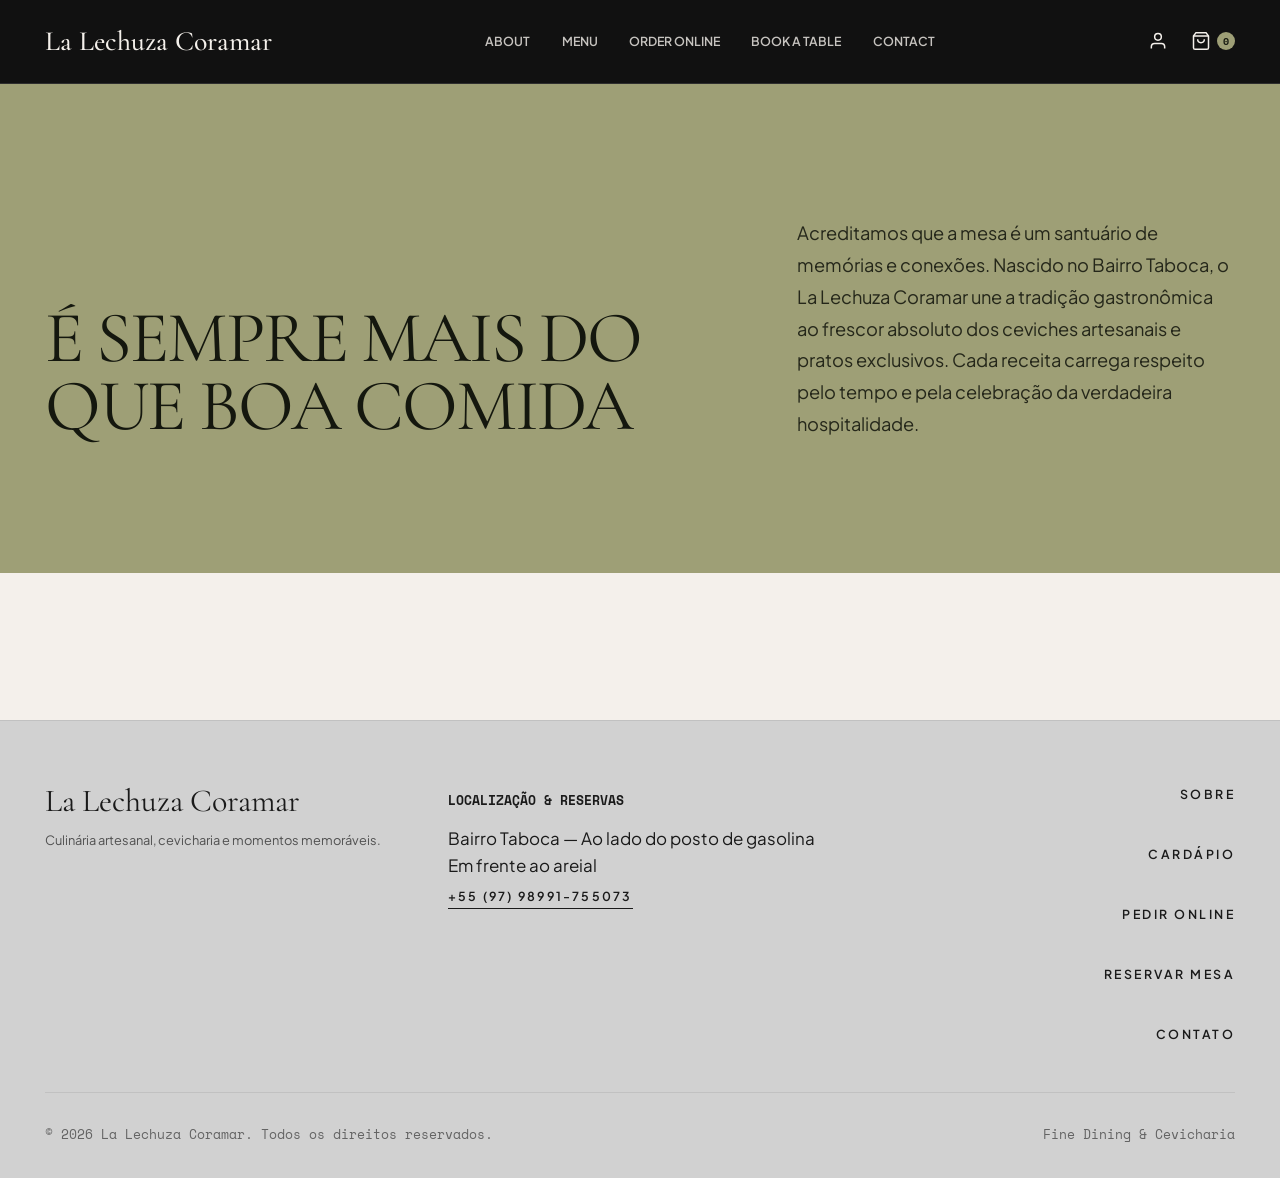
==== about.html @ c5bbcf6a "Primeiro comit Pj" ====
<!DOCTYPE html>
<html lang="pt-BR">
<head>
  <meta charset="UTF-8">
  <meta name="viewport" content="width=device-width, initial-scale=1.0">
  <title>Sobre Nós — La Lechuza Coramar</title>
  
  <link rel="preconnect" href="https://fonts.googleapis.com">
  <link rel="preconnect" href="https://fonts.gstatic.com" crossorigin>
  <link href="https://fonts.googleapis.com/css2?family=Cormorant+Garamond:ital,wght@0,300;0,400;0,500;0,600;0,700;1,400;1,600&family=Plus+Jakarta+Sans:wght@300;400;500;600;700&family=Space+Mono:wght@400;700&display=swap" rel="stylesheet">
  
  <link rel="stylesheet" href="style.css">
</head>
<body>
  
  <!-- O Javascript injeta o cabeçalho -->
  <div id="site-header"></div>

  <!-- CONTEÚDO EXCLUSIVO DESTA PÁGINA -->
  <main style="padding-top: var(--header-height); min-height: 80vh;">
    <section class="about-quote-section" aria-label="Filosofia e Sobre Nós">
      <div class="container">
        <div class="about-layout">
          <h2 class="about-quote-title">
            É SEMPRE MAIS DO QUE BOA COMIDA
          </h2>
          <div class="about-narrative">
            <p>
              Acreditamos que a mesa é um santuário de memórias e conexões. Nascido no Bairro Taboca, o La Lechuza Coramar une a tradição gastronômica ao frescor absoluto dos ceviches artesanais e pratos exclusivos. Cada receita carrega respeito pelo tempo e pela celebração da verdadeira hospitalidade.
            </p>
          </div>
        </div>
      </div>
    </section>
  </main>

  <!-- O Javascript injeta o rodapé -->
  <div id="site-footer"></div>

  <!-- Carrega as funções interativas -->
  <script src="components.js"></script>
</body>
</html>
---- style.css ----
/* ==========================================================================
   1. DESIGN TOKENS & VARIÁVEIS GLOBAIS
   ========================================================================== */
:root {
  --color-header-bg: #111111;
  --color-header-text: #F4F0EB;
  --color-header-border: rgba(255, 255, 255, 0.12);
  --color-bg: #F4F0EB;          
  --color-olive: #9E9F76;       
  --color-olive-dark: #14170e;
  --color-text: #1A1A1A;        
  --color-footer: #D1D1D1;      
  --color-white: #FFFFFF;
  --color-muted: rgba(26, 26, 26, 0.70);
  --color-border: rgba(26, 26, 26, 0.12);
  
  --color-brand-gold: #D4AF37;
  --color-page-bg: #F9F9F9;       
  --color-card-bg: transparent; 
  --color-text-main: #111111;     
  --color-text-muted: #555555;    
  --color-nav-bg: #F9F9F9;
  --color-nav-text: #111111;
  --color-nav-text-muted: #888888;
  --color-menu-line: rgba(0, 0, 0, 0.08); 
  
  --color-highlight-bg: rgba(212, 175, 55, 0.08);
  --color-highlight-border: rgba(212, 175, 55, 0.25);

  --font-serif: 'Cormorant Garamond', Georgia, serif;
  --font-sans: 'Plus Jakarta Sans', sans-serif;
  --font-mono: 'Space Mono', monospace;

  --fs-hero-title: clamp(2.4rem, 1.6rem + 5.5vw, 6.8rem);
  --fs-hero-sub: clamp(1rem, 0.85rem + 1.2vw, 1.85rem);
  --fs-display: clamp(2.5rem, 1.8rem + 5vw, 7.5rem);
  --fs-h1: clamp(2rem, 1.5rem + 3.8vw, 4.8rem);
  --fs-h2: clamp(1.7rem, 1.3rem + 2.8vw, 3.8rem);
  --fs-body: clamp(0.95rem, 0.9rem + 0.2vw, 1.06rem);
  --fs-small: clamp(0.72rem, 0.68rem + 0.15vw, 0.82rem);
  --fs-nav: clamp(0.72rem, 0.68rem + 0.12vw, 0.82rem);

  --header-height: clamp(64px, 8vw, 84px);
  --section-pad: clamp(4rem, 2.5rem + 5vw, 8.5rem);
  --container-max: 1400px;
  --gutter: clamp(1.2rem, 0.8rem + 2.5vw, 4rem);

  --transition-base: all 0.35s ease;
}

/* 🌙 MODO ESCURO */
@media (prefers-color-scheme: dark) {
  :root {
    --color-page-bg: #161616; 
    --color-card-bg: transparent;       
    --color-text-main: #FFFFFF;     
    --color-text-muted: #A0A0A0;    
    --color-nav-bg: #161616;        
    --color-nav-text: #FFFFFF;
    --color-nav-text-muted: #888888;
    --color-menu-line: rgba(255, 255, 255, 0.08); 
    --color-highlight-bg: rgba(100, 65, 23, 0.4); 
    --color-highlight-border: rgba(212, 175, 55, 0.25);
  }
}

/* ==========================================================================
   2. RESET GERAL
   ========================================================================== */
*, *::before, *::after { box-sizing: border-box; margin: 0; padding: 0; min-width: 0; }
html { scroll-behavior: smooth; background-color: var(--color-header-bg); }
svg { max-width: 100%; height: auto; }

body {
  width: 100%; min-height: 100vh;
  background-color: var(--color-bg); color: var(--color-text);
  font-family: var(--font-sans); font-size: var(--fs-body); line-height: 1.6;
  -webkit-font-smoothing: antialiased; overflow-x: hidden;
}

img { display: block; width: 100%; height: 100%; object-fit: cover; }
a { color: inherit; text-decoration: none; transition: var(--transition-base); }
button { background: none; border: none; color: inherit; font: inherit; cursor: pointer; }
h1, h2, h3, h4 { font-family: var(--font-serif); font-weight: 400; line-height: 1.02; }
.container { width: 100%; max-width: var(--container-max); margin-inline: auto; padding-inline: var(--gutter); }

/* ==========================================================================
   3. HEADER & MENU MOBILE CORRIGIDOS
   ========================================================================== */
.site-header {
  position: fixed; top: 0; left: 0; width: 100%; height: var(--header-height); background-color: var(--color-header-bg); color: var(--color-header-text); border-bottom: 1px solid var(--color-header-border); z-index: 1000; display: flex; align-items: center;
}
.header-container { display: flex; align-items: center; justify-content: space-between; width: 100%; }
.header-logo { font-family: var(--font-serif); font-size: clamp(1.3rem, 1.1rem + 0.8vw, 1.95rem); font-weight: 500; color: var(--color-header-text); white-space: nowrap; }

/* Oculta links principais no celular, exibe no Desktop */
.nav-desktop { display: none; }
@media (min-width: 992px) {
  .nav-desktop { display: flex; align-items: center; gap: clamp(1.2rem, 1rem + 1.2vw, 2.8rem); }
  .nav-desktop a { font-family: var(--font-sans); font-size: var(--fs-nav); font-weight: 600; text-transform: uppercase; color: var(--color-header-text); opacity: 0.8; }
  .nav-desktop a:hover { opacity: 1; color: #FFFFFF; }
}

.header-actions { display: flex; align-items: center; gap: clamp(1rem, 0.8rem + 0.8vw, 1.8rem); }
.header-icon-btn { display: inline-flex; align-items: center; gap: 6px; color: var(--color-header-text); font-size: var(--fs-nav); font-weight: 600; text-transform: uppercase; }
.header-icon-btn svg { width: 20px !important; height: 20px !important; stroke-width: 1.8; flex-shrink: 0; }

.login-label { display: none; }
@media (min-width: 1200px) { .login-label { display: inline; } }

.cart-badge { display: inline-flex; align-items: center; justify-content: center; min-width: 18px; height: 18px; padding: 0 4px; background-color: var(--color-olive); color: var(--color-olive-dark); font-family: var(--font-mono); font-size: 0.65rem; font-weight: 700; border-radius: 99px; }

/* Botão de 3 Barras (Visível no Mobile, Oculto no Desktop) */
.hamburger-btn { display: flex; flex-direction: column; justify-content: space-around; width: 26px; height: 20px; z-index: 1100; cursor: pointer; }
@media (min-width: 992px) { .hamburger-btn { display: none; } }
.hamburger-line { width: 100%; height: 2px; background-color: var(--color-header-text); transition: transform 0.3s ease; transform-origin: left center; }
.hamburger-btn.is-active .hamburger-line:nth-child(1) { transform: rotate(45deg) translate(0px, -2px); }
.hamburger-btn.is-active .hamburger-line:nth-child(2) { opacity: 0; }
.hamburger-btn.is-active .hamburger-line:nth-child(3) { transform: rotate(-45deg) translate(0px, 2px); }

/* Gaveta do Menu Mobile */
.mobile-drawer { position: fixed; top: 0; right: 0; width: min(85vw, 360px); height: 100vh; background-color: var(--color-header-bg); padding: calc(var(--header-height) + 1rem) 2rem 3rem; transform: translateX(100%); transition: transform 0.4s ease; z-index: 1050; display: flex; flex-direction: column; }
.mobile-drawer.is-open { transform: translateX(0); }
.mobile-drawer-overlay { position: fixed; inset: 0; background: rgba(0, 0, 0, 0.6); opacity: 0; pointer-events: none; transition: opacity 0.35s ease; z-index: 1040; }
.mobile-drawer-overlay.is-open { opacity: 1; pointer-events: auto; }
.mobile-nav-links { display: flex; flex-direction: column; gap: 1.6rem; margin-top: 1rem; }
.mobile-nav-links a { font-family: var(--font-serif); font-size: 1.8rem; color: var(--color-header-text); }

/* ==========================================================================
   4. PÁGINA INICIAL (INDEX.HTML)
   ========================================================================== */
.hero-slider-section { position: relative; width: 100%; height: 100vh; min-height: 600px; overflow: hidden; background-color: var(--color-header-bg); }
.slider-track { position: relative; width: 100%; height: 100%; touch-action: pan-y; }
.slide-item { position: absolute; inset: 0; opacity: 0; visibility: hidden; transition: opacity 0.9s ease, transform 1.2s ease; transform: scale(1.04); z-index: 1; }
.slide-item.active { opacity: 1; visibility: visible; transform: scale(1); z-index: 2; }
.slide-media { width: 100%; height: 100%; background-size: cover; background-position: center; }
.slide-bg-1 { background-image: url('https://images.unsplash.com/photo-1546069901-ba9599a7e63c?auto=format&fit=crop&w=1200&q=80'); }
.slide-bg-2 { background-image: url('https://images.unsplash.com/photo-1512058564366-18510be2db19?auto=format&fit=crop&w=1200&q=80'); }
.slide-bg-3 { background-image: url('https://images.unsplash.com/photo-1535399831218-d5bd36d1a6b3?auto=format&fit=crop&w=1200&q=80'); }
.slider-overlay { position: absolute; inset: 0; background: linear-gradient(180deg, rgba(0,0,0,0.4) 0%, rgba(0,0,0,0.4) 50%, rgba(0,0,0,0.4) 100%); z-index: 3; pointer-events: none; }
.hero-center-content { position: absolute; inset: 0; z-index: 4; display: flex; flex-direction: column; align-items: center; justify-content: center; text-align: center; }
.hero-logo-title { font-size: var(--fs-hero-title); font-family: var(--font-serif); color: #FFFFFF; line-height: 0.96; margin-bottom: 1rem; }
.hero-tagline-sub { font-family: var(--font-serif); font-size: var(--fs-hero-sub); font-style: italic; color: var(--color-bg); opacity: 0.92; }
.slider-controls { position: absolute; bottom: 3rem; left: 50%; transform: translateX(-50%); display: flex; gap: 12px; z-index: 5; }
.slider-dot { width: 32px; height: 3px; background-color: rgba(255, 255, 255, 0.35); cursor: pointer; transition: all 0.3s; }
.slider-dot.active { width: 54px; background-color: var(--color-olive); }

.menu-section { padding-block: var(--section-pad); background-color: var(--color-bg); }
.menu-layout { display: grid; gap: 3rem; }
@media (min-width: 992px) { .menu-layout { grid-template-columns: 1.1fr 1.3fr; } }
.menu-title { font-size: var(--fs-display); text-transform: uppercase; margin-bottom: 1.8rem; }
.menu-copy { font-size: clamp(1rem, 0.95rem + 0.2vw, 1.15rem); margin-bottom: 1rem; max-width: 38ch; }
.menu-gallery { display: grid; gap: 1.5rem; }
@media (min-width: 576px) { .menu-gallery { grid-template-columns: repeat(2, 1fr); } }

/* ==========================================================================
   5. MENU/CARDÁPIO & BOTÕES WHATSAPP
   ========================================================================== */
body.menu-page { background-color: var(--color-page-bg); color: var(--color-text-main); }
.menu-main-section { padding-top: calc(var(--header-height) + 1.5rem); padding-bottom: 5rem; min-height: 100vh; }
.menu-wix-wrapper { background-color: var(--color-card-bg); max-width: 900px; margin: 0 auto; border: none; padding: 2rem 1.2rem; }

.menu-header-text { text-align: center; margin-bottom: 2rem; }
.menu-main-title { font-family: var(--font-serif); color: var(--color-brand-gold); font-size: clamp(2rem, 1.8rem + 2.5vw, 3.5rem); margin-bottom: 0.5rem; }
.menu-subtitle { font-family: var(--font-serif); font-style: italic; font-size: 1.15rem; color: var(--color-text-muted); }

.app-nav-container { position: sticky; top: var(--header-height); background-color: var(--color-nav-bg); z-index: 100; padding: 1rem 0 0 0; margin: 0 -1.2rem 2.5rem -1.2rem; box-shadow: 0 4px 15px rgba(0,0,0,0.2); }
.nav-level-1-cards, .nav-level-2-tabs { display: flex; overflow-x: auto; scroll-snap-type: x mandatory; -webkit-overflow-scrolling: touch; scrollbar-width: none; padding: 0 1.2rem; }
.nav-level-1-cards::-webkit-scrollbar, .nav-level-2-tabs::-webkit-scrollbar { display: none; }

.nav-level-1-cards { gap: 12px; margin-bottom: 16px; }
.img-nav-card { position: relative; flex: 0 0 auto; scroll-snap-align: start; width: 145px; height: 65px; border-radius: 8px; overflow: hidden; display: flex; align-items: center; justify-content: center; background-color: #000; border: 1px solid rgba(255,255,255,0.05); }
.img-nav-bg { position: absolute; top: 0; left: 0; width: 100%; height: 100%; background-size: cover; background-position: center; opacity: 0.45; }
.img-nav-card span { position: relative; z-index: 2; color: #FFFFFF; font-family: var(--font-sans); font-size: 0.95rem; font-weight: 600; text-shadow: 0 2px 6px rgba(0,0,0,0.9); }

.nav-level-2-tabs { gap: 24px; border-bottom: 1px solid var(--color-menu-line); }
.text-tab { flex: 0 0 auto; scroll-snap-align: start; color: var(--color-nav-text-muted); font-family: var(--font-sans); font-size: 0.95rem; font-weight: 500; padding: 12px 0 14px 0; position: relative; }
.text-tab.active { color: var(--color-nav-text); font-weight: 700; }
.text-tab.active::after { content: ''; position: absolute; bottom: -1px; left: 0; width: 100%; height: 3px; background-color: var(--color-brand-gold); border-radius: 4px 4px 0 0; }

.menu-category-section { margin-bottom: 3.5rem; scroll-margin-top: calc(var(--header-height) + 160px); }
.sub-category-title { font-family: var(--font-sans); font-size: 1.2rem; font-weight: 700; color: var(--color-text-main); margin-bottom: 1rem; }
.menu-list-layout { display: flex; flex-direction: column; gap: 0; }

.dish-card-horizontal { display: flex; gap: 16px; justify-content: space-between; align-items: flex-start; padding: 1.2rem 0; border-bottom: 1px solid var(--color-menu-line); background: transparent; cursor: pointer; }
.dish-info-col { flex: 1; display: flex; flex-direction: column; }
.dish-title { font-family: var(--font-sans); font-size: 1.1rem; font-weight: 600; color: var(--color-text-main); margin-bottom: 4px; line-height: 1.3; }
.dish-ingredients { font-family: var(--font-sans); font-size: 0.88rem; color: var(--color-text-muted); line-height: 1.45; margin-bottom: 8px; display: -webkit-box; -webkit-line-clamp: 2; -webkit-box-orient: vertical; overflow: hidden; }
.dish-price { font-family: var(--font-sans); font-size: 1rem; font-weight: 700; color: var(--color-text-main); margin-bottom: 4px; }
.saiba-mais-link { font-family: var(--font-sans); font-size: 0.85rem; font-weight: 600; color: var(--color-brand-gold); }

/* ==== BOTÕES WHATSAPP ADICIONADOS AQUI ==== */
.dish-actions {
  display: flex;
  align-items: center;
  gap: 12px;
  margin-top: 8px;
}

.whatsapp-btn {
  display: inline-flex;
  align-items: center;
  gap: 6px;
  background-color: #25D366; 
  color: #FFFFFF !important;
  font-family: var(--font-sans);
  font-size: 0.85rem;
  font-weight: 600;
  padding: 6px 14px;
  border-radius: 6px;
  text-decoration: none;
  transition: background-color 0.3s ease;
}
.whatsapp-btn:hover { background-color: #1DA851; }
.whatsapp-btn svg { width: 16px !important; height: 16px !important; }
/* ========================================== */

.dish-img-col { flex: 0 0 100px; height: 100px; }
.dish-img { width: 100px; height: 100px; border-radius: 10px; object-fit: cover; }
.highlight-card { background-color: var(--color-highlight-bg); border: 1px solid var(--color-highlight-border); border-radius: 12px; padding: 1.2rem; margin: 1rem 0; border-bottom: 1px solid var(--color-highlight-border); }

/* ==========================================================================
   6. FOOTER GERAL DO SITE
   ========================================================================== */
.site-footer { background-color: var(--color-footer); color: var(--color-text); padding-block: 4rem 2rem; border-top: 1px solid rgba(0, 0, 0, 0.08); }
.footer-grid { display: grid; gap: 3rem; }
@media (min-width: 768px) { .footer-grid { grid-template-columns: 1.2fr 1.5fr 1fr; } }
.footer-brand h3 { font-size: 2rem; margin-bottom: 0.8rem; }
.footer-brand p { font-size: var(--fs-small); color: var(--color-muted); }
.footer-contact-title { font-family: var(--font-mono); font-size: var(--fs-small); font-weight: 700; text-transform: uppercase; color: var(--color-text); }
.footer-contact address { font-style: normal; line-height: 1.6; margin-top: 0.8rem; }
.footer-nav { display: flex; flex-direction: column; gap: 0.65rem; }
@media (min-width: 768px) { .footer-nav { align-items: flex-end; text-align: right; } }
.footer-nav a { font-family: var(--font-sans); font-size: var(--fs-nav); font-weight: 600; letter-spacing: 0.2em; text-transform: uppercase; }
.footer-bottom { margin-top: 3rem; padding-top: 2rem; border-top: 1px solid rgba(0, 0, 0, 0.08); display: flex; flex-direction: column; gap: 1rem; font-family: var(--font-mono); font-size: var(--fs-small); color: rgba(26, 26, 26, 0.6); }
@media (min-width: 600px) { .footer-bottom { flex-direction: row; justify-content: space-between; } }
/* ==========================================================================
   7. ESTILOS RECUPERADOS (PLACEHOLDERS, LINKS EDITORIAIS E LAYOUTS)
   ========================================================================== */

/* Links Animados (Explorar Menu) */
.editorial-link {
  display: inline-flex;
  align-items: center;
  gap: 10px;
  font-family: var(--font-sans);
  font-size: var(--fs-nav);
  font-weight: 600;
  letter-spacing: 0.18em;
  text-transform: uppercase;
  color: var(--color-text);
  position: relative;
  padding-bottom: 4px;
  margin-top: 1.5rem;
}
.editorial-link::after {
  content: '';
  position: absolute;
  bottom: 0; left: 0; width: 100%; height: 1px;
  background-color: currentColor;
  transition: transform 0.35s ease;
  transform-origin: right; transform: scaleX(1);
}
.editorial-link:hover::after {
  transform: scaleX(0.35); transform-origin: left;
}

/* Caixas Cinzas (Placeholders) */
.placeholder-box {
  position: relative;
  background-color: var(--color-placeholder);
  border: 1px solid var(--color-border);
  display: flex; flex-direction: column; align-items: center; justify-content: center;
  overflow: hidden; transition: var(--transition-base);
}
.placeholder-box:hover { border-color: rgba(26, 26, 26, 0.28); }
.placeholder-label {
  font-family: var(--font-mono); font-size: var(--fs-small); letter-spacing: 0.12em;
  text-transform: uppercase; color: var(--color-muted); z-index: 2; text-align: center;
  padding: 1rem; pointer-events: none;
}
.menu-dish-card { height: clamp(380px, 42vw, 560px); }
.menu-dish-card:nth-child(2) { margin-top: clamp(0px, 2vw, 3.5rem); }

/* Seção Sobre (Fundo Verde Oliva) */
.about-quote-section { background-color: var(--color-olive); color: var(--color-text); padding-block: clamp(5rem, 3.5rem + 6vw, 9.5rem); position: relative; }
.about-layout { display: grid; grid-template-columns: 1fr; gap: clamp(3rem, 2rem + 3vw, 6rem); align-items: end; }
@media (min-width: 992px) { .about-layout { grid-template-columns: 1.4fr 0.9fr; } }
.about-quote-title { font-size: var(--fs-h1); text-transform: uppercase; line-height: 0.94; letter-spacing: -0.03em; color: var(--color-olive-dark); }
.about-narrative { display: flex; flex-direction: column; align-items: flex-start; gap: 1.5rem; }
.about-narrative p { color: rgba(20, 23, 14, 0.88); font-size: clamp(1.02rem, 0.98rem + 0.2vw, 1.15rem); line-height: 1.75; }
.about-quote-section .editorial-link { color: var(--color-olive-dark); margin-top: 0.5rem; }

/* Galeria Assimétrica */
.gallery-section { padding-block: var(--section-pad); background-color: var(--color-bg); }
.gallery-header { margin-bottom: clamp(2.5rem, 2rem + 2.5vw, 4.5rem); display: flex; flex-direction: column; gap: 0.8rem; }
.gallery-title { font-size: var(--fs-h2); text-transform: uppercase; letter-spacing: -0.02em; }
.gallery-subtitle { font-family: var(--font-mono); font-size: var(--fs-small); letter-spacing: 0.16em; text-transform: uppercase; color: var(--color-muted); }
.asymmetric-grid { display: grid; grid-template-columns: 1fr; gap: clamp(1.2rem, 0.8rem + 1vw, 2rem); }
@media (min-width: 640px) {
  .asymmetric-grid { grid-template-columns: repeat(12, 1fr); grid-auto-rows: clamp(160px, 18vw, 280px); }
  .grid-item-1 { grid-column: span 7; grid-row: span 2; }
  .grid-item-2 { grid-column: span 5; grid-row: span 1; }
  .grid-item-3 { grid-column: span 5; grid-row: span 2; }
  .grid-item-4 { grid-column: span 4; grid-row: span 1; }
  .grid-item-5 { grid-column: span 3; grid-row: span 1; }
}
@media (max-width: 639px) { .asymmetric-grid .placeholder-box { height: 280px; } }
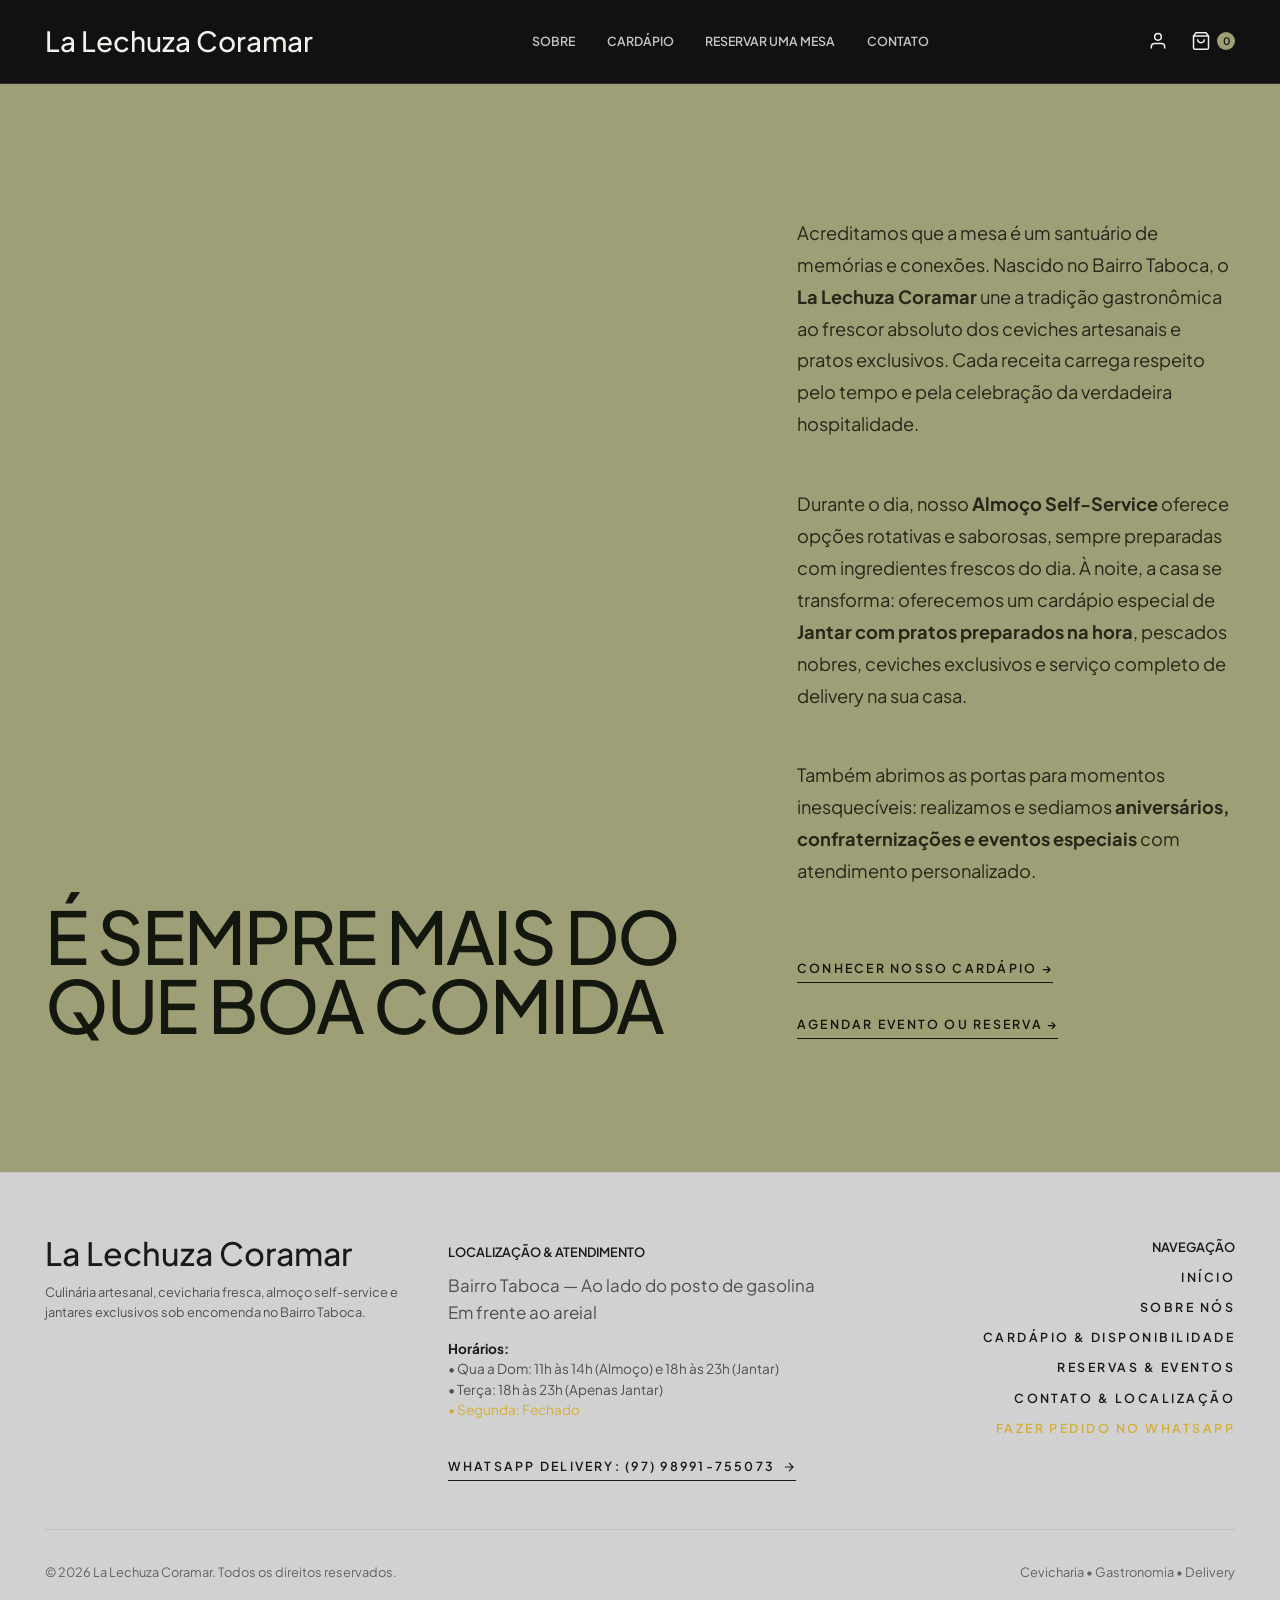
==== commit a4a07e1c: "Correção de bugs e melhorias no site" ====
--- a/about.html
+++ b/about.html
@@ -2,8 +2,9 @@
 <html lang="pt-BR">
 <head>
   <meta charset="UTF-8">
-  <meta name="viewport" content="width=device-width, initial-scale=1.0">
+  <meta name="viewport" content="width=device-width, initial-scale=1.0, viewport-fit=cover">
   <title>Sobre Nós — La Lechuza Coramar</title>
+  <meta name="description" content="Conheça a história e a proposta gastronômica do La Lechuza Coramar no Bairro Taboca: almoço self-service, jantares artesanais feitos na hora e eventos.">
   
   <link rel="preconnect" href="https://fonts.googleapis.com">
   <link rel="preconnect" href="https://fonts.gstatic.com" crossorigin>
@@ -13,31 +14,49 @@
 </head>
 <body>
   
-  <!-- O Javascript injeta o cabeçalho -->
+  <!-- O Javascript injeta o cabeçalho modular -->
   <div id="site-header"></div>
 
   <!-- CONTEÚDO EXCLUSIVO DESTA PÁGINA -->
-  <main style="padding-top: var(--header-height); min-height: 80vh;">
+  <main class="page-main-content" style="padding-top: var(--header-height); min-height: 80vh;">
     <section class="about-quote-section" aria-label="Filosofia e Sobre Nós">
       <div class="container">
         <div class="about-layout">
-          <h2 class="about-quote-title">
+          <h1 class="about-quote-title">
             É SEMPRE MAIS DO QUE BOA COMIDA
-          </h2>
+          </h1>
           <div class="about-narrative">
             <p>
-              Acreditamos que a mesa é um santuário de memórias e conexões. Nascido no Bairro Taboca, o La Lechuza Coramar une a tradição gastronômica ao frescor absoluto dos ceviches artesanais e pratos exclusivos. Cada receita carrega respeito pelo tempo e pela celebração da verdadeira hospitalidade.
+              Acreditamos que a mesa é um santuário de memórias e conexões. Nascido no Bairro Taboca, o <strong>La Lechuza Coramar</strong> une a tradição gastronômica ao frescor absoluto dos ceviches artesanais e pratos exclusivos. Cada receita carrega respeito pelo tempo e pela celebração da verdadeira hospitalidade.
             </p>
+            <p style="margin-top: 1.5rem;">
+              Durante o dia, nosso <strong>Almoço Self-Service</strong> oferece opções rotativas e saborosas, sempre preparadas com ingredientes frescos do dia. À noite, a casa se transforma: oferecemos um cardápio especial de <strong>Jantar com pratos preparados na hora</strong>, pescados nobres, ceviches exclusivos e serviço completo de delivery na sua casa.
+            </p>
+            <p style="margin-top: 1.5rem;">
+              Também abrimos as portas para momentos inesquecíveis: realizamos e sediamos <strong>aniversários, confraternizações e eventos especiais</strong> com atendimento personalizado.
+            </p>
+
+            <div style="margin-top: 2.5rem; display: flex; flex-wrap: wrap; gap: 1.5rem; align-items: center;">
+              <a href="menu.html" class="editorial-link">
+                Conhecer Nosso Cardápio &rarr;
+              </a>
+              <a href="https://wa.me/559798991755073?text=Ol%C3%A1!%20Gostaria%20de%20saber%20mais%20sobre%20eventos%20e%20reservas." 
+                 target="_blank" 
+                 rel="noopener noreferrer" 
+                 class="editorial-link">
+                Agendar Evento ou Reserva &rarr;
+              </a>
+            </div>
           </div>
         </div>
       </div>
     </section>
   </main>
 
-  <!-- O Javascript injeta o rodapé -->
+  <!-- O Javascript injeta o rodapé modular -->
   <div id="site-footer"></div>
 
   <!-- Carrega as funções interativas -->
   <script src="components.js"></script>
 </body>
-</html>+</html>
--- a/style.css
+++ b/style.css
@@ -13,6 +13,7 @@
   --color-white: #FFFFFF;
   --color-muted: rgba(26, 26, 26, 0.70);
   --color-border: rgba(26, 26, 26, 0.12);
+  --color-placeholder: #EAEAEA; 
   
   --color-brand-gold: #D4AF37;
   --color-page-bg: #F9F9F9;       
@@ -27,9 +28,9 @@
   --color-highlight-bg: rgba(212, 175, 55, 0.08);
   --color-highlight-border: rgba(212, 175, 55, 0.25);
 
-  --font-serif: 'Cormorant Garamond', Georgia, serif;
+  --font-serif: 'Plus Jakarta Sans', sans-serif;
   --font-sans: 'Plus Jakarta Sans', sans-serif;
-  --font-mono: 'Space Mono', monospace;
+  --font-mono: 'Plus Jakarta Sans', sans-serif;
 
   --fs-hero-title: clamp(2.4rem, 1.6rem + 5.5vw, 6.8rem);
   --fs-hero-sub: clamp(1rem, 0.85rem + 1.2vw, 1.85rem);
@@ -48,27 +49,26 @@
   --transition-base: all 0.35s ease;
 }
 
-/* 🌙 MODO ESCURO */
-@media (prefers-color-scheme: dark) {
-  :root {
-    --color-page-bg: #161616; 
-    --color-card-bg: transparent;       
-    --color-text-main: #FFFFFF;     
-    --color-text-muted: #A0A0A0;    
-    --color-nav-bg: #161616;        
-    --color-nav-text: #FFFFFF;
-    --color-nav-text-muted: #888888;
-    --color-menu-line: rgba(255, 255, 255, 0.08); 
-    --color-highlight-bg: rgba(100, 65, 23, 0.4); 
-    --color-highlight-border: rgba(212, 175, 55, 0.25);
-  }
+/* 🌙 MODO ESCURO (Controlado pelo JS via classe .dark-mode) */
+:root.dark-mode {
+  --color-page-bg: #161616; 
+  --color-card-bg: transparent;       
+  --color-text-main: #FFFFFF;     
+  --color-text-muted: #A0A0A0;    
+  --color-nav-bg: #161616;        
+  --color-nav-text: #FFFFFF;
+  --color-nav-text-muted: #888888;
+  --color-menu-line: rgba(255, 255, 255, 0.08); 
+  --color-highlight-bg: rgba(100, 65, 23, 0.4); 
+  --color-highlight-border: rgba(212, 175, 55, 0.25);
+  --color-placeholder: #2A2A2A; 
 }
 
 /* ==========================================================================
    2. RESET GERAL
    ========================================================================== */
 *, *::before, *::after { box-sizing: border-box; margin: 0; padding: 0; min-width: 0; }
-html { scroll-behavior: smooth; background-color: var(--color-header-bg); }
+html { scroll-behavior: smooth; background-color: var(--color-page-bg); }
 svg { max-width: 100%; height: auto; }
 
 body {
@@ -76,16 +76,27 @@
   background-color: var(--color-bg); color: var(--color-text);
   font-family: var(--font-sans); font-size: var(--fs-body); line-height: 1.6;
   -webkit-font-smoothing: antialiased; overflow-x: hidden;
+  transition: background-color 0.4s ease, color 0.4s ease;
+}
+
+body.menu-page { 
+  background-color: var(--color-page-bg); 
+  color: var(--color-text-main); 
+}
+
+/* Transições suaves para os elementos que mudam de cor no Theme Toggling */
+.menu-main-section, .app-nav-container, .text-tab, .dish-title, .dish-price, .sub-category-title, .menu-subtitle, .buffet-info-box {
+  transition: background-color 0.4s ease, color 0.4s ease, border-color 0.4s ease;
 }
 
 img { display: block; width: 100%; height: 100%; object-fit: cover; }
 a { color: inherit; text-decoration: none; transition: var(--transition-base); }
 button { background: none; border: none; color: inherit; font: inherit; cursor: pointer; }
-h1, h2, h3, h4 { font-family: var(--font-serif); font-weight: 400; line-height: 1.02; }
+h1, h2, h3, h4 { font-family: var(--font-serif); font-weight:500; line-height: 1.01; }
 .container { width: 100%; max-width: var(--container-max); margin-inline: auto; padding-inline: var(--gutter); }
 
 /* ==========================================================================
-   3. HEADER & MENU MOBILE CORRIGIDOS
+   3. HEADER & MENU MOBILE CORRIGIDOS (ÍCONE 2 BARRAS)
    ========================================================================== */
 .site-header {
   position: fixed; top: 0; left: 0; width: 100%; height: var(--header-height); background-color: var(--color-header-bg); color: var(--color-header-text); border-bottom: 1px solid var(--color-header-border); z-index: 1000; display: flex; align-items: center;
@@ -93,7 +104,6 @@
 .header-container { display: flex; align-items: center; justify-content: space-between; width: 100%; }
 .header-logo { font-family: var(--font-serif); font-size: clamp(1.3rem, 1.1rem + 0.8vw, 1.95rem); font-weight: 500; color: var(--color-header-text); white-space: nowrap; }
 
-/* Oculta links principais no celular, exibe no Desktop */
 .nav-desktop { display: none; }
 @media (min-width: 992px) {
   .nav-desktop { display: flex; align-items: center; gap: clamp(1.2rem, 1rem + 1.2vw, 2.8rem); }
@@ -108,15 +118,55 @@
 .login-label { display: none; }
 @media (min-width: 1200px) { .login-label { display: inline; } }
 
-.cart-badge { display: inline-flex; align-items: center; justify-content: center; min-width: 18px; height: 18px; padding: 0 4px; background-color: var(--color-olive); color: var(--color-olive-dark); font-family: var(--font-mono); font-size: 0.65rem; font-weight: 700; border-radius: 99px; }
-
-/* Botão de 3 Barras (Visível no Mobile, Oculto no Desktop) */
-.hamburger-btn { display: flex; flex-direction: column; justify-content: space-around; width: 26px; height: 20px; z-index: 1100; cursor: pointer; }
-@media (min-width: 992px) { .hamburger-btn { display: none; } }
-.hamburger-line { width: 100%; height: 2px; background-color: var(--color-header-text); transition: transform 0.3s ease; transform-origin: left center; }
-.hamburger-btn.is-active .hamburger-line:nth-child(1) { transform: rotate(45deg) translate(0px, -2px); }
-.hamburger-btn.is-active .hamburger-line:nth-child(2) { opacity: 0; }
-.hamburger-btn.is-active .hamburger-line:nth-child(3) { transform: rotate(-45deg) translate(0px, 2px); }
+.cart-badge { display: inline-flex; align-items: center; justify-content: center; min-width: 18px; height: 18px; padding: 0 4px; background-color: var(--color-olive); color: var(--color-olive-dark); font-family: var(--font-mono); font-size: 0.65rem; font-weight: 600; border-radius: 99px; }
+
+/* ==========================================================================
+   BOTÃO HAMBÚRGUER (3 BARRAS) RESPONSIVO
+   ========================================================================== */
+.hamburger-btn {
+  display: flex;
+  flex-direction: column;
+  justify-content: space-around;
+  width: 28px;
+  height: 22px;
+  background: transparent;
+  border: none;
+  cursor: pointer;
+  padding: 0;
+  margin-left: 15px;
+  z-index: 1100;
+  position: relative;
+}
+
+.hamburger-line {
+  width: 100%;
+  height: 2px;
+  background-color: var(--color-header-text); 
+  border-radius: 2px;
+  transition: transform 0.3s ease, opacity 0.3s ease;
+  transform-origin: left center;
+}
+
+/* Animação do "X" usando 3 barras */
+.hamburger-btn.is-active .hamburger-line:nth-child(1) { 
+  transform: rotate(45deg) translate(0px, -2px); 
+}
+.hamburger-btn.is-active .hamburger-line:nth-child(2) { 
+  opacity: 0; 
+}
+.hamburger-btn.is-active .hamburger-line:nth-child(3) { 
+  transform: rotate(-45deg) translate(0px, 2px); 
+}
+
+/* Oculta o botão hambúrguer no PC */
+@media (min-width: 992px) { 
+  .hamburger-btn { display: none !important; } 
+}
+
+.hamburger-btn.is-active .hamburger-line:nth-child(1) { transform: translateY(5px) rotate(45deg); }
+.hamburger-btn.is-active .hamburger-line:nth-child(2) { transform: translateY(-5px) rotate(-45deg); }
+
+@media (min-width: 992px) { .hamburger-btn { display: none !important; } }
 
 /* Gaveta do Menu Mobile */
 .mobile-drawer { position: fixed; top: 0; right: 0; width: min(85vw, 360px); height: 100vh; background-color: var(--color-header-bg); padding: calc(var(--header-height) + 1rem) 2rem 3rem; transform: translateX(100%); transition: transform 0.4s ease; z-index: 1050; display: flex; flex-direction: column; }
@@ -145,6 +195,8 @@
 .slider-dot { width: 32px; height: 3px; background-color: rgba(255, 255, 255, 0.35); cursor: pointer; transition: all 0.3s; }
 .slider-dot.active { width: 54px; background-color: var(--color-olive); }
 
+.scroll-mt { scroll-margin-top: calc(var(--header-height) + 2rem); }
+
 .menu-section { padding-block: var(--section-pad); background-color: var(--color-bg); }
 .menu-layout { display: grid; gap: 3rem; }
 @media (min-width: 992px) { .menu-layout { grid-template-columns: 1.1fr 1.3fr; } }
@@ -156,15 +208,19 @@
 /* ==========================================================================
    5. MENU/CARDÁPIO & BOTÕES WHATSAPP
    ========================================================================== */
-body.menu-page { background-color: var(--color-page-bg); color: var(--color-text-main); }
-.menu-main-section { padding-top: calc(var(--header-height) + 1.5rem); padding-bottom: 5rem; min-height: 100vh; }
-.menu-wix-wrapper { background-color: var(--color-card-bg); max-width: 900px; margin: 0 auto; border: none; padding: 2rem 1.2rem; }
+.menu-main-section { padding-top: calc(var(--header-height) + 1.5rem); padding-bottom: 5rem; background-color: var(--color-page-bg); color: var(--color-text-main); min-height: 100vh; }
+/* Limita a largura do container principal e centraliza */
+.menu-main-section {
+    max-width: 930px; /* Ou o tamanho que preferir, 900px do wix-wrapper pode ser pequeno para telas grandes */
+    margin: 0 auto; /* Centraliza a div na tela */
+    padding-inline: 20px; /* Garante que não encoste nas bordas em telas menores */
+}
 
 .menu-header-text { text-align: center; margin-bottom: 2rem; }
 .menu-main-title { font-family: var(--font-serif); color: var(--color-brand-gold); font-size: clamp(2rem, 1.8rem + 2.5vw, 3.5rem); margin-bottom: 0.5rem; }
 .menu-subtitle { font-family: var(--font-serif); font-style: italic; font-size: 1.15rem; color: var(--color-text-muted); }
 
-.app-nav-container { position: sticky; top: var(--header-height); background-color: var(--color-nav-bg); z-index: 100; padding: 1rem 0 0 0; margin: 0 -1.2rem 2.5rem -1.2rem; box-shadow: 0 4px 15px rgba(0,0,0,0.2); }
+.app-nav-{ position: sticky; top: var(--header-height); background-color: transparent; z-index: 100; padding: 1rem 0 0 0; margin: 0 -1.2rem 2.5rem -1.2rem; box-shadow: none }
 .nav-level-1-cards, .nav-level-2-tabs { display: flex; overflow-x: auto; scroll-snap-type: x mandatory; -webkit-overflow-scrolling: touch; scrollbar-width: none; padding: 0 1.2rem; }
 .nav-level-1-cards::-webkit-scrollbar, .nav-level-2-tabs::-webkit-scrollbar { display: none; }
 
@@ -173,23 +229,99 @@
 .img-nav-bg { position: absolute; top: 0; left: 0; width: 100%; height: 100%; background-size: cover; background-position: center; opacity: 0.45; }
 .img-nav-card span { position: relative; z-index: 2; color: #FFFFFF; font-family: var(--font-sans); font-size: 0.95rem; font-weight: 600; text-shadow: 0 2px 6px rgba(0,0,0,0.9); }
 
-.nav-level-2-tabs { gap: 24px; border-bottom: 1px solid var(--color-menu-line); }
-.text-tab { flex: 0 0 auto; scroll-snap-align: start; color: var(--color-nav-text-muted); font-family: var(--font-sans); font-size: 0.95rem; font-weight: 500; padding: 12px 0 14px 0; position: relative; }
-.text-tab.active { color: var(--color-nav-text); font-weight: 700; }
-.text-tab.active::after { content: ''; position: absolute; bottom: -1px; left: 0; width: 100%; height: 3px; background-color: var(--color-brand-gold); border-radius: 4px 4px 0 0; }
+/* Container das subcategorias */
+.nav-level-2-tabs { 
+  gap: 0; /* Removemos o gap para as caixas ficarem juntas (opcional, mude se quiser espaço) */
+  border-bottom: 1px solid var(--color-menu-line); 
+  display: flex;
+  flex-wrap: nowrap; /* Impede que quebrem linha, permite scroll no celular */
+  margin-bottom: 2rem;
+}
+
+/* Estilo individual de cada caixa de subcategoria */
+.text-tab { 
+  flex: 0 0 auto; 
+  scroll-snap-align: start; 
+  color: var(--color-text-main); 
+  font-family: var(--font-sans); 
+  font-size: 0.95rem; 
+  font-weight: 500; 
+  padding: 12px 24px; /* Adiciona preenchimento para formar a caixa */
+  border: 1px solid var(--color-menu-line); /* Borda ao redor de todas as caixas */
+  border-bottom: none; /* Remove a borda inferior para integrar com a linha principal */
+  border-right: none; /* Remove a borda direita para evitar bordas duplas entre as caixas */
+  background-color: var(--color-white); /* Cor de fundo das caixas (ajuste para dark mode se necessário) */
+  transition: all 0.3s ease;
+  cursor: pointer;
+}
+
+/* Garante que a última caixa tenha a borda direita */
+.text-tab:last-child {
+  border-right: 1px solid var(--color-menu-line);
+}
+
+/* Estilo da caixa QUANDO ESTÁ ATIVA (selecionada) */
+.text-tab.active { 
+  font-weight: 400; 
+  color: var(--color-brand-gold); /* Muda a cor do texto para dourado */
+  border-bottom: 3px solid var(--color-brand-gold); /* Adiciona a linha dourada grossa embaixo */
+  margin-bottom: -1px; /* Puxa a caixa um pouco para baixo para sobrepor a linha geral do container */
+}
+
+/* 🌙 Ajustes para o Modo Escuro nas caixas */
+:root.dark-mode .text-tab {
+  background-color: var(--color-nav-bg);
+  border-color: var(--color-menu-line);
+  color: var(--color-text-muted);
+}
+
+:root.dark-mode .text-tab.active {
+  color: var(--color-brand-gold);
+  border-bottom: 3px solid var(--color-brand-gold);
+}
 
 .menu-category-section { margin-bottom: 3.5rem; scroll-margin-top: calc(var(--header-height) + 160px); }
-.sub-category-title { font-family: var(--font-sans); font-size: 1.2rem; font-weight: 700; color: var(--color-text-main); margin-bottom: 1rem; }
+/* Container do título da subcategoria (fundo cinza) */
+/* 1. O novo Banner que vai de ponta a ponta */
+/* Container cinzento de ponta a ponta */
+.category-header-banner {
+  background-color: #F5F5F5 !important;
+  width: 100% !important;
+  padding: 14px 20px !important;
+  margin-top: 1.5rem !important;
+  margin-bottom: 1.5rem !important;
+  box-sizing: border-box !important;
+  display: block !important;
+}
+
+/* Texto do título dentro do container */
+.category-header-banner .sub-category-title { 
+  font-family: var(--font-sans) !important; 
+  font-size: 1.4rem !important; 
+  font-weight: 600 !important; 
+  color: var(--color-text-main) !important; 
+  margin: 0 !important; 
+  padding: 0 !important;
+  background-color: transparent !important; 
+  border: none !important;
+}
+
+/* 🌙 Ajustes para o Modo Escuro */
+:root.dark-mode .category-header-banner {
+  background-color: #2A2A2A !important;
+}
+:root.dark-mode .category-header-banner .sub-category-title {
+  color: var(--color-white) !important;
+}
 .menu-list-layout { display: flex; flex-direction: column; gap: 0; }
 
 .dish-card-horizontal { display: flex; gap: 16px; justify-content: space-between; align-items: flex-start; padding: 1.2rem 0; border-bottom: 1px solid var(--color-menu-line); background: transparent; cursor: pointer; }
 .dish-info-col { flex: 1; display: flex; flex-direction: column; }
 .dish-title { font-family: var(--font-sans); font-size: 1.1rem; font-weight: 600; color: var(--color-text-main); margin-bottom: 4px; line-height: 1.3; }
 .dish-ingredients { font-family: var(--font-sans); font-size: 0.88rem; color: var(--color-text-muted); line-height: 1.45; margin-bottom: 8px; display: -webkit-box; -webkit-line-clamp: 2; -webkit-box-orient: vertical; overflow: hidden; }
-.dish-price { font-family: var(--font-sans); font-size: 1rem; font-weight: 700; color: var(--color-text-main); margin-bottom: 4px; }
+.dish-price { font-family: var(--font-sans); font-size: 1rem; font-weight: 600; color: var(--color-text-main); margin-bottom: 4px; }
 .saiba-mais-link { font-family: var(--font-sans); font-size: 0.85rem; font-weight: 600; color: var(--color-brand-gold); }
 
-/* ==== BOTÕES WHATSAPP ADICIONADOS AQUI ==== */
 .dish-actions {
   display: flex;
   align-items: center;
@@ -213,32 +345,97 @@
 }
 .whatsapp-btn:hover { background-color: #1DA851; }
 .whatsapp-btn svg { width: 16px !important; height: 16px !important; }
-/* ========================================== */
 
 .dish-img-col { flex: 0 0 100px; height: 100px; }
 .dish-img { width: 100px; height: 100px; border-radius: 10px; object-fit: cover; }
 .highlight-card { background-color: var(--color-highlight-bg); border: 1px solid var(--color-highlight-border); border-radius: 12px; padding: 1.2rem; margin: 1rem 0; border-bottom: 1px solid var(--color-highlight-border); }
 
 /* ==========================================================================
-   6. FOOTER GERAL DO SITE
+   6. FOOTER GERAL DO SITE E SEÇÕES ADICIONAIS
    ========================================================================== */
 .site-footer { background-color: var(--color-footer); color: var(--color-text); padding-block: 4rem 2rem; border-top: 1px solid rgba(0, 0, 0, 0.08); }
 .footer-grid { display: grid; gap: 3rem; }
 @media (min-width: 768px) { .footer-grid { grid-template-columns: 1.2fr 1.5fr 1fr; } }
 .footer-brand h3 { font-size: 2rem; margin-bottom: 0.8rem; }
 .footer-brand p { font-size: var(--fs-small); color: var(--color-muted); }
-.footer-contact-title { font-family: var(--font-mono); font-size: var(--fs-small); font-weight: 700; text-transform: uppercase; color: var(--color-text); }
+.footer-contact-title { font-family: var(--font-mono); font-size: var(--fs-small); font-weight: 600; text-transform: uppercase; color: var(--color-text); }
 .footer-contact address { font-style: normal; line-height: 1.6; margin-top: 0.8rem; }
 .footer-nav { display: flex; flex-direction: column; gap: 0.65rem; }
 @media (min-width: 768px) { .footer-nav { align-items: flex-end; text-align: right; } }
 .footer-nav a { font-family: var(--font-sans); font-size: var(--fs-nav); font-weight: 600; letter-spacing: 0.2em; text-transform: uppercase; }
 .footer-bottom { margin-top: 3rem; padding-top: 2rem; border-top: 1px solid rgba(0, 0, 0, 0.08); display: flex; flex-direction: column; gap: 1rem; font-family: var(--font-mono); font-size: var(--fs-small); color: rgba(26, 26, 26, 0.6); }
 @media (min-width: 600px) { .footer-bottom { flex-direction: row; justify-content: space-between; } }
+
+/* Estilos Específicos para Order, Reserve e Contact na Single Page */
+.order-section, .reserve-section, .contact-section {
+  padding-block: var(--section-pad);
+  background-color: var(--color-bg);
+}
+
+.order-box-container {
+  background-color: var(--color-white);
+  border: 1px solid var(--color-border);
+  padding: 3rem 2rem;
+  border-radius: 12px;
+  text-align: center;
+}
+
+.order-steps-grid {
+  display: grid;
+  gap: 2rem;
+  margin-top: 3rem;
+  margin-bottom: 3rem;
+}
+@media (min-width: 768px) {
+  .order-steps-grid { grid-template-columns: repeat(3, 1fr); text-align: left; }
+}
+.order-step-num { font-family: var(--font-serif); font-size: 2.5rem; color: var(--color-brand-gold); display: block; margin-bottom: 0.5rem;}
+.order-step-item h4 { font-family: var(--font-sans); font-size: 1.2rem; font-weight: 600; margin-bottom: 0.5rem;}
+
+.reserve-card-container {
+  background-color: var(--color-olive);
+  color: var(--color-text);
+  padding: 4rem 2rem;
+  border-radius: 12px;
+  display: flex;
+  flex-direction: column;
+  align-items: center;
+  text-align: center;
+}
+.reserve-perks {
+  display: flex;
+  flex-direction: column;
+  gap: 1rem;
+  margin-top: 2rem;
+  text-align: left;
+}
+.perk-item { display: flex; align-items: center; gap: 1rem; font-weight: 500;}
+
+.contact-layout { text-align: center; }
+.contact-cards-grid {
+  display: grid;
+  gap: 2rem;
+  margin-top: 3rem;
+}
+@media (min-width: 768px) {
+  .contact-cards-grid { grid-template-columns: repeat(2, 1fr); }
+}
+.contact-card {
+  background-color: var(--color-white);
+  border: 1px solid var(--color-border);
+  padding: 2.5rem 2rem;
+  border-radius: 12px;
+  display: flex;
+  flex-direction: column;
+  align-items: center;
+}
+.contact-icon { font-size: 2.5rem; margin-bottom: 1rem;}
+.contact-card h3 { font-family: var(--font-sans); font-size: 1.3rem; font-weight: 600; margin-bottom: 0.5rem;}
+.contact-card p { color: var(--color-text-muted); margin-bottom: 1rem;}
+
 /* ==========================================================================
    7. ESTILOS RECUPERADOS (PLACEHOLDERS, LINKS EDITORIAIS E LAYOUTS)
    ========================================================================== */
-
-/* Links Animados (Explorar Menu) */
 .editorial-link {
   display: inline-flex;
   align-items: center;
@@ -265,7 +462,6 @@
   transform: scaleX(0.35); transform-origin: left;
 }
 
-/* Caixas Cinzas (Placeholders) */
 .placeholder-box {
   position: relative;
   background-color: var(--color-placeholder);
@@ -282,7 +478,6 @@
 .menu-dish-card { height: clamp(380px, 42vw, 560px); }
 .menu-dish-card:nth-child(2) { margin-top: clamp(0px, 2vw, 3.5rem); }
 
-/* Seção Sobre (Fundo Verde Oliva) */
 .about-quote-section { background-color: var(--color-olive); color: var(--color-text); padding-block: clamp(5rem, 3.5rem + 6vw, 9.5rem); position: relative; }
 .about-layout { display: grid; grid-template-columns: 1fr; gap: clamp(3rem, 2rem + 3vw, 6rem); align-items: end; }
 @media (min-width: 992px) { .about-layout { grid-template-columns: 1.4fr 0.9fr; } }
@@ -291,7 +486,6 @@
 .about-narrative p { color: rgba(20, 23, 14, 0.88); font-size: clamp(1.02rem, 0.98rem + 0.2vw, 1.15rem); line-height: 1.75; }
 .about-quote-section .editorial-link { color: var(--color-olive-dark); margin-top: 0.5rem; }
 
-/* Galeria Assimétrica */
 .gallery-section { padding-block: var(--section-pad); background-color: var(--color-bg); }
 .gallery-header { margin-bottom: clamp(2.5rem, 2rem + 2.5vw, 4.5rem); display: flex; flex-direction: column; gap: 0.8rem; }
 .gallery-title { font-size: var(--fs-h2); text-transform: uppercase; letter-spacing: -0.02em; }
@@ -305,4 +499,10 @@
   .grid-item-4 { grid-column: span 4; grid-row: span 1; }
   .grid-item-5 { grid-column: span 3; grid-row: span 1; }
 }
-@media (max-width: 639px) { .asymmetric-grid .placeholder-box { height: 280px; } }+@media (max-width: 639px) { .asymmetric-grid .placeholder-box { height: 280px; } }
+
+/* Animação para a renderização condicional dos pratos */
+@keyframes fadeIn {
+  from { opacity: 0; transform: translateY(10px); }
+  to { opacity: 1; transform: translateY(0); }
+}
